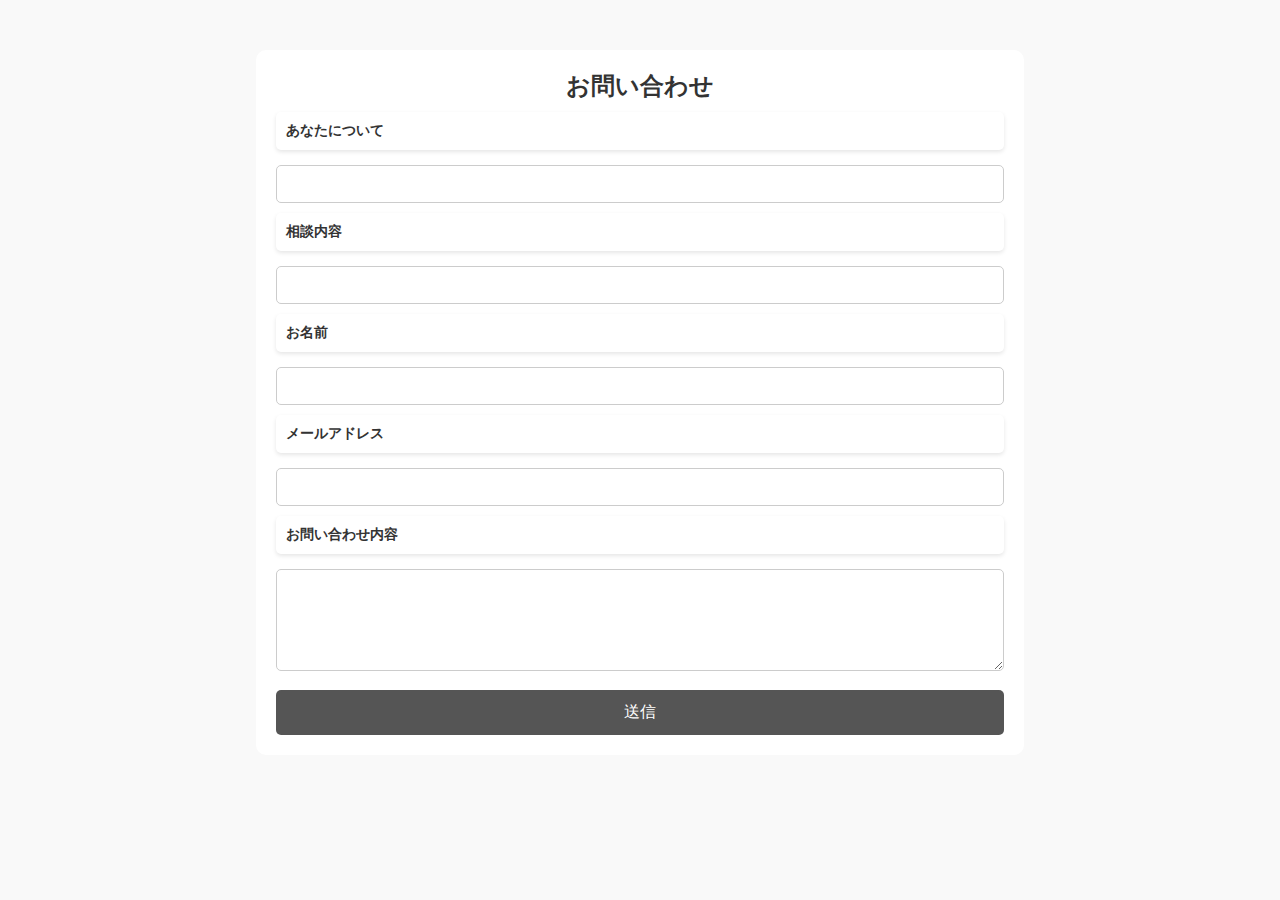
==== contact.html @ 30c944b3 "nav fixed" ====
<!DOCTYPE html>
<html lang="ja">
<head>
    <meta charset="UTF-8">
    <meta name="viewport" content="width=device-width, initial-scale=1.0">
    <title>Contact Form</title>
    <link rel="stylesheet" href="styles.css">
</head>
<body>

    <!-- 問い合わせフォーム -->
    <section id="contact-form-section">
        <h2 data-key="contact-title">お問い合わせ</h2>
        
        <!-- エラーメッセージ -->
        <div class="error-message" data-key="error-message"></div>

        <form id="contact-form">
            <!-- 選択された情報を事前入力 -->
            <label for="userType" data-key="label-userType">あなたについて</label>
            <input type="text" id="userType" name="userType" readonly>

            <label for="consultation" data-key="label-consultation">相談内容</label>
            <input type="text" id="consultation" name="consultation" readonly>

            <!-- ユーザーの入力フィールド -->
            <label for="name" data-key="label-name">お名前</label>
            <input type="text" id="name" name="name" required>

            <label for="email" data-key="label-email">メールアドレス</label>
            <input type="email" id="email" name="email" required>

            <label for="message" data-key="label-message">お問い合わせ内容</label>
            <textarea id="message" name="message" rows="5" required></textarea>

            <button type="submit" class="submit-btn" data-key="submit-button">送信</button>
        </form>

        <!-- 送信完了メッセージ -->
        <div class="success-message" data-key="success-message"></div>
    </section>

    <script src="contact.js"></script>
</body>
</html>
---- styles.css ----
/* 全体リセット */
* {
    margin: 0;
    padding: 0;
    box-sizing: border-box;
}

/* 色の変数 */
:root {
    --primary-color: #156082;      /* ナビゲーション・フッター */
    --secondary-color: #01579b;    /* ホバー色など */
    --accent-color: #FFC107;       /* 強調色 */
    --background-color: #f9f9f9;   /* 背景色 */
    --text-color: #333;            /* 通常テキスト */
    --light-gray: #eaeaea;         /* セクション背景 */
    --dark-gray: #555;             /* サブテキスト */
    --white: #ffffff;
    --success-color: #4CAF50;
    --success-hover: #45a049;
    --cta-color: #09186b;
    --cta-hover: #1f2b6b;
    --border-color: #ddd;          /* 枠線 */
    --dot-color: #bbb;             /* ドットの非アクティブ色 */
    --dot-active-color: var(--primary-color); /* アクティブなドット */
    --card-bg-color: #ffffff;      /* カードの背景色 */
    --shadow-color: rgba(0, 0, 0, 0.1); /* カードの影 */
    --question-color-hover:#d0e2ff; 
    --question-color-background:#f7f9fd; 
}

/* グローバル設定 */
body {
    font-family: Arial, sans-serif;
    background-color: var(--background-color);
    color: var(--text-color);
}

/* スライドショー */
.slideshow {
    position: relative;
    width: 100%;
    height: 200px;
}

.slideshow img {
    position: absolute;
    width: 100%;
    height: 100%;
    object-fit: cover;
    opacity: 0;
    transition: opacity 1s ease-in-out;
}

.slideshow img.active {
    opacity: 1;
}

/* ナビゲーション */
nav {
    background-color: var(--primary-color);
    color: var(--white);
    padding: 1rem 2rem;
    position: sticky;
    width: 100%;
    top: 0;
    z-index: 10;
    display: flex;
    justify-content: space-between;
    align-items: center;
}

.logo-container img {
    height: 30px;
    width: 30px;
}

.nav-menu {
    list-style: none;
    display: flex;
    gap: 1rem;
}

.nav-menu li a {
    color: var(--white);
    text-decoration: none;
    font-weight: bold;
}

.nav-menu li a:hover {
    text-decoration: underline;
}

/* 言語切り替えアイコン */
.language-switch {
    display: flex;
    gap: 0.5rem;
    align-items: center;
}

.flag-icon {
    width: 30px;
    height: 20px;
    cursor: pointer;
    border: 1px solid #ddd;
    border-radius: 3px;
    transition: transform 0.2s ease;
}

.flag-icon:hover {
    transform: scale(1.1);
}

/* ハンバーガーメニュー */
.hamburger {
    display: none;
    font-size: 2rem;
    cursor: pointer;
    color: var(--white);
    position: absolute;
    top: 1rem;
    right: 1rem;
    z-index: 20;
}

.hamburger:hover {
    color: var(--accent-color);
}

/* セクション設定 */
section {
    padding: 100px 20px;
    text-align: center;
}

/* ヒーローセクション */
#hero {
    background: linear-gradient(135deg, #6ccce4, #286be6); 

    display: flex;
    justify-content: center;
    align-items: center;
    text-align: center;
    height: 30vh;
}

/* ヒーローカード */
.hero-card {
    background-color: rgba(255, 255, 255, 0.9);
    border-radius: 12px;
    padding: 2rem;
    box-shadow: 0 8px 16px rgba(0, 0, 0, 0.2);
    max-width: 500px;
    width: 90%;
    text-align: center;
}

.hero-card h2 {
    font-size: 2rem;
    color: var(--text-color);
    margin-bottom: 0.5rem;
}

.hero-card p {
    font-size: 1.2rem;
    color: var(--dark-gray);
    margin-bottom: 1.5rem;
}

/* ボタンとアイコン */
.hero-buttons {
    display: flex;
    justify-content: center;
    gap: 1rem;
    flex-wrap: wrap;
}

.cta-btn {
    background-color: var(--cta-color);
    color: var(--white);
    padding: 10px 20px;
    border-radius: 5px;
    text-decoration: none;
    font-weight: bold;
}

.cta-btn:hover {
    background-color: var(--cta-hover);
    color: var(--accent-color);
}

.linkedin-btn img,
.github-btn img {
    width: 30px;
    height: 30px;
    border-radius: 4px;
    transition: transform 0.2s ease;
}

.linkedin-btn img:hover,
.github-btn img:hover {
    transform: scale(1.1);
}

/* タブメニューのスタイル */
.tab-menu {
    display: flex;
    justify-content: center;
    gap: 1rem;
    margin-bottom: 1rem;
}

.tab-btn {
    padding: 12px 24px;
    border: none;
    cursor: pointer;
    background-color: transparent;
    font-size: 1.1rem;
    font-weight: bold;
    color: var(--dark-gray);
    border-bottom: 3px solid transparent;
    transition: all 0.3s ease;
}

.tab-btn:hover {
    color: var(--primary-color);
    border-bottom: 3px solid var(--primary-color);
}

.tab-btn.active {
    color: var(--secondary-color);
    border-bottom: 3px solid var(--secondary-color);
}

/* タブコンテンツ */
.tab-content {
    display: none;
    border-radius: 8px;
    padding: 1.5rem;
    background-color: var(--background-color);
    box-shadow: 0 4px 12px rgba(0, 0, 0, 0.1);
    max-width: 600px;
    margin: 0 auto;
    opacity: 0;
    transform: translateY(10px);
    transition: opacity 0.5s ease, transform 0.5s ease;
}

.tab-content.active {
    display: block;
    opacity: 1;
    transform: translateY(0);
}

/* セクションの交互背景色 */
#about, #skills {
    background-color: var(--white);
}

#projects, #contact {
    background-color: var(--light-gray);
}


/* ====== プロジェクトセクション ====== */
#projects {
    padding: 50px 20px;
    background-color: var(--background-color);
    text-align: center;
}

#projects h2 {
    font-size: 2rem;
    margin-bottom: 20px;
    color: var(--text-color);
}

/* ====== カルーセル全体 ====== */
.project-carousel {
    position: relative;
    overflow: hidden;
    max-width: 1000px; /* 3つのカードを表示 */
    margin: 0 auto;
}

/* ====== スライドコンテナ ====== */
.project-slides {
    display: flex;
    gap: 10px;
    transition: transform 0.5s ease-in-out;
    will-change: transform;
   
}

/* ====== プロジェクトカード ====== */
.project-card {
    display: flex;
    min-width: 500px; /* 横長にする */
    /*height: 300px;    /* 高さを抑える */
    margin: 0 10px;
    border-radius: 8px;
    overflow: hidden;
    box-shadow: 0 4px 8px rgba(0,0,0,0.1);
    background-color: var(--card-bg-color);
    cursor: pointer;
    transition: transform 0.3s ease;
}

.project-card img {
    width: 200px;
    height:200px;
    border-radius: 8px 8px 0 0;
}

.project-card:hover {
    transform: scale(1.05);
}


.project-card:hover {
    transform: translateY(-5px);
}

/* ====== プロジェクトカード内部 ====== */
.project-content {
    width: 100%;
    display: flex;
    align-items: flex-start;
    padding: 15px;
}

.project-image {
    width: 50%;
    height: 100%;
    object-fit: cover;
}

.project-details {
    width: 100%;
    padding: 15px;
    text-align: left;
    display: flex;
    flex-direction: column;
    justify-content: space-between;
}

.project-details h3 {
    font-size: 1.2rem;
    margin-bottom: 8px;
    font-weight: bold;
    color: var(--text-color);
}

.project-details ul {
    list-style-type: disc;
    padding-left: 20px;
    margin-bottom: 10px;
}

.project-details li {
    font-size: 0.9rem;
    margin-bottom: 4px;
    color: var(--text-color);
}

/* ====== 詳細ページリンク ====== */
/* .project-link {
    text-align: right;
}

.project-link a {
    text-decoration: none;
    color: var(--primary-color);
    font-weight: bold;
}

.project-link a:hover {
    color: var(--secondary-color);
} */

/* ====== カルーセルボタン（左右矢印） ====== */
.carousel-btn {
    background-color: var(--primary-color);
    position: absolute;
    top: 50%;
    transform: translateY(-50%);
    background-color: var(--primary-color);
    border: none;
    color: white;
    padding: 10px 15px;
    border-radius: 50%;
    cursor: pointer;
    z-index: 10;
}

.carousel-btn:hover {
    background-color: var(--secondary-color);
}

.left-btn {
    left: 0;
}

.right-btn {
    right: 0px;
}

/* ====== ドットインジケーター ====== */
.carousel-dots {
    text-align: center;
    margin-top: 10px;
}

.carousel-dots .dot {
    height: 12px;
    width: 12px;
    margin: 0 5px;
    background-color: var(--dot-color);
    border-radius: 50%;
    display: inline-block;
    cursor: pointer;
}

.carousel-dots .dot.active {
    background-color: var(--dot-active-color);
}



/* ====================== モーダルのスタイル ====================== */
.modal {
    display: none;
    position: fixed;
    z-index: 999;
    left: 0;
    top: 0;
    width: 100%;
    height: 100%;
    overflow: auto;
    background-color: rgba(0, 0, 0, 0.7);
}

.modal-content {
    background-color: var(--white);
    margin: 5% auto;
    padding: 20px;
    border-radius: 10px;
    width: 90%;
    max-width: 600px;
    text-align: center;
    position: relative;
}

.close-btn {
    color: var(--dark-gray);
    position: absolute;
    top: 10px;
    right: 15px;
    font-size: 28px;
    cursor: pointer;
}

.close-btn:hover {
    color: var(--primary-color);
}

.modal-image {
    width: 100%;
    height: auto;
    border-radius: 8px;
    margin-bottom: 15px;
}

.modal-link a {
    display: inline-block;
    margin-top: 10px;
    padding: 8px 16px;
    background-color: var(--primary-color);
    color: var(--white);
    text-decoration: none;
    border-radius: 5px;
}

.modal-link a:hover {
    background-color: var(--secondary-color);
}


/* ===== セクション全体のデザイン ===== */
#skills {
    text-align: center;
    padding: 50px 0;
    background-color: var(--background-color); 
    max-width: 1000px; /* 最大幅 */
    margin: 0 auto;    /* 中央寄せ */
}

#skills h2 {
    font-size: 2rem;
    margin-bottom: 20px;
}

/* ===== カルーセルのコンテナ ===== */
.skills-carousel {
    overflow: hidden; /* 通常時は隠す */
    white-space: nowrap;
    position: relative;
    width: 100%;
    margin: 0 auto;    
    border-radius: 8px; 
    /* border: 1px solid #ff0303;  */
}

/* ===== スキルのトラック ===== */
.skills-track {
    display: flex;
    animation: scrollSkills 20s linear infinite;
}

/* ===== スキルカードのデザイン ===== */
.skill-card {
    flex: 0 0 auto;
    width: 150px;
    height: 150px;
    margin: 10px;
    padding: 15px;
    background-color: #fff;
    border: 1px solid #ccc;
    border-radius: 8px;
    text-align: center;
    box-shadow: 0 2px 5px rgba(0,0,0,0.1);
    transition: transform 0.5s;
    position: relative;
}

/* ===== ホバーで拡大表示 ===== */
.skill-card:hover {
    transform: scale(1.1);
    z-index: 10;
    box-shadow: 0 5px 15px rgba(0,0,0,0.3);
}

/* ===== スキルのアイコン ===== */
.skill-icon {
    width: 50px;
    height: 50px;
    margin-bottom: 10px;
}

/* ===== 無限ループの自動スクロールアニメーション ===== */
/* @keyframes scroll {
    0% { transform: translateX(0); }
    100% { transform: translateX(-50%); }
} */



/* ツールチップ */
.skill-card .tooltip {
    visibility: hidden;
    position: absolute;
    bottom: 110%;
    left: 50%;
    transform: translateX(-50%);
    background-color: #333;
    color: #fff;
    padding: 5px 8px;
    border-radius: 4px;
    font-size: 12px;
    white-space: nowrap;

    opacity: 0;
    transition: opacity 0.3s;
}

.skill-card:hover .tooltip {
    visibility: visible;
    opacity: 1;
}

/* アニメーション */
@keyframes scrollSkills {
    0% {
        transform: translateX(0);
    }
    100% {
        transform: translateX(-50%);
    }
}


/* === パララックスセクション === */
.parallax-section {
    background-image: url('img/parallax.jpg'); 
    height: 400px;
    background-attachment: fixed; 
    background-position: center;
    background-repeat: no-repeat;
    background-size: cover;
    position: relative;
    display: flex;
    justify-content: center;
    align-items: center;
    color: white;
    text-align: center;
}

.parallax-content {
    background: rgba(0, 0, 0, 0.5); 
    padding: 20px 40px;
    border-radius: 8px;
}

.parallax-content h2 {
    font-size: 2rem;
    margin-bottom: 10px;
}


/* === SNSアイコンの配置とスタイル === */
.social-icons {
    display: flex;
    justify-content: center;
    gap: 20px;
    align-items: center;
}

.social-icons a img {
    width: 50px;
    height: 50px;
    border-radius: 5px;
    transition: transform 0.3s ease, box-shadow 0.3s ease;
}

.social-icons a img:hover {
    transform: scale(1.2);
    box-shadow: 0 4px 15px rgba(255, 255, 255, 0.5);
}

/* ===== FAQセクション全体 ===== */
#faq {
    padding: 60px 20px;
    background-color: #f0f4f8;
    text-align: center;
}

#faq h2 {
    font-size: 2.5rem;
    margin-bottom: 30px;
    color: #333;
    text-transform: uppercase;
    letter-spacing: 1.5px;
}

/* ===== FAQアイテム ===== */
.faq-item {
    width: 80%;
    max-width: 800px;
    margin: 15px auto;
    border-radius: 8px;
    overflow: hidden;
    background-color: #fff;
    box-shadow: 0 4px 12px rgba(0, 0, 0, 0.1);
    transition: box-shadow 0.3s;
}

.faq-item:hover {
    box-shadow: 0 6px 20px rgba(0, 0, 0, 0.15);
}

/* ===== 質問ボタン ===== */
.faq-question {
    width: 100%;
    text-align: left;
    padding: 18px 20px;
    background-color: var(--question-color-background);
    border: none;
    font-size: 1.2rem;
    font-weight: bold;
    cursor: pointer;
    display: flex;
    justify-content: space-between;
    align-items: center;
    transition: background-color 0.3s;
    position: relative;
}

.faq-question:hover {
    background-color: var(--question-color-hover)
}

.faq-question .icon {
    margin-right: 10px;
}

.toggle-icon {
    font-size: 1.5rem;
    transition: transform 0.3s;
}

/* ===== 回答（初期は非表示） ===== */
.faq-answer {
    display: none;
    padding: 15px 20px;
   
    background-color: var(--card-bg-color);
    text-align: left;
    border-top: 1px solid #ccc;
    font-size: 1rem;
    color:var(--cta-hover);
    animation: fadeIn 0.5s ease;
}

/* アクティブな回答表示 */
.faq-answer.active {
    display: block;
}

/* 質問が開いたときのプラスアイコン回転 */
.faq-question.active .toggle-icon {
    transform: rotate(45deg);
}

/* ======== ステップフォームデザイン ======== */
#step-form {
    max-width: 50%;
    margin: 50px auto;
    text-align: center;
    padding: 20px;
    background: var(--white);
    border-radius: 10px;
    box-shadow: 0 4px 10px var(--shadow-color);
}

/* ステップボタン */
.step-buttons {
    display: flex;
    justify-content: center;
    gap: 10px;
    margin-bottom: 20px;
}

.step-btn {
    padding: 10px 20px;
    border: none;
    background: var(--light-gray);
    border-radius: 20px;
    font-weight: bold;
    cursor: pointer;
    transition: all 0.3s ease;
}

.step-btn.active {
    background: var(--primary-color);
    color: white;
}

/* ステップ内容 */
.step {
    display: none;
    padding: 20px;
    background: var(--background-color);
    border-radius: 10px;
    box-shadow: 0 2px 6px var(--shadow-color);
}

.step.active {
    display: block;
}

/* 選択肢デザイン */
label {
    display: block;
    margin: 10px 0;
    padding: 10px;
    background: var(--white);
    border-radius: 5px;
    cursor: pointer;
    box-shadow: 0 2px 4px var(--shadow-color);
    transition: all 0.3s ease;
}

label:hover {
    background: var(--light-gray);
}

input[type="radio"] {
    margin-right: 10px;
}

/* ボタン */
.next-btn, .btn-submit {
    background: var(--primary-color);
    color: white;
    padding: 10px 15px;
    border: none;
    border-radius: 5px;
    cursor: pointer;
    margin-top: 15px;
    transition: all 0.3s ease;
}

.next-btn:hover, .btn-submit:hover {
    background: var(--secondary-color);
}


.error-message-contact {
    margin-top: 10px;
    font-size: 14px;
    color: red;
    font-weight: bold;
}


/* 問い合わせフォーム全体 */
#contact-form-section {
    max-width: 60%;
    margin: 50px auto;
    padding: 20px;
    background: white;
    border-radius: 10px;
    /* box-shadow: 0 4px 10px rgba(0, 0, 0, 0.1); */
    text-align: center;
}

/* 入力フィールドのデザイン */
#contact-form label {
    display: block;
    text-align: left;
    /* background-color: var(--); */
    margin-top: 10px;
    font-weight: bold;
    font-size: 14px;
}

#contact-form input, #contact-form textarea {
    width: 100%;
    padding: 10px;
    margin-top: 5px;
    border: 1px solid #ccc;
    border-radius: 5px;
    font-size: 14px;
}

/* 送信ボタン */
.submit-btn {
    width: 100%;
    padding: 12px;
    margin-top: 15px;
    background: var(--dark-gray);
    /* background: #156082; */
    color: white;
    font-size: 16px;
    border: none;
    border-radius: 5px;
    cursor: pointer;
    transition: 0.3s ease;
}

.submit-btn:hover {
    background: #0f4a60;
}

/* エラーメッセージ */
.error-message {
    color: red;
    font-size: 14px;
    margin-bottom: 10px;
}

/* 送信完了メッセージ */
.success-message {
    color:var(--success-color);
    font-size: 16px;
    margin-top: 15px;
    display: none;
}


/* フッター */
footer {
    background-color: var(--primary-color);
    color: var(--white);
    text-align: center;
    padding: 10px 0;
}

/* モバイル表示用 */
@media (max-width: 768px) {
    .nav-menu {
        display: none;
        position: absolute;
        align-items: center;
        top: 60px;
        right: 0;
        background-color: var(--cta-hover);
        flex-direction: column;
        width: 150px;
        border-radius: 5px;
    }

    .nav-menu.active {
        display: flex;
    }

    .nav-menu li {
        text-align: left;
        padding: 0.5rem 1rem;
    }

    .hamburger {
        display: block;
        color: var(--white);
    }

    .hamburger:hover {
        color: var(--accent-color);
    }

    .language-switch {
        margin-left: auto;
        margin-right: auto;
        display: flex;
        gap: 0.5rem;
        align-items: center;
    }

    .hero-card {
        padding: 1.5rem;
    }

    .hero-card h2 {
        font-size: 1.8rem;
    }

    .hero-card p {
        font-size: 1rem;
    }

    .tab-menu {
        flex-direction: column;
        align-items: center;
        gap: 0.5rem;
    }

    .tab-btn {
        width: 80%;
        text-align: center;
    }

    .project-content {
        width: 300px;
        display: flex;
        flex-direction: column;
        align-items: center;    /* 中央揃え */
        text-align: center;
        padding: 15px;
    }

    .project-card img {
        width: 150px;
        height:150px;
        border-radius: 4px 4px 0 0;
    }

    .project-image {
        width: 90%;           /* モバイルでは幅を制限 */
        height: auto;         /* 高さは自動調整 */
        object-fit: cover;    /* アスペクト比を維持 */
        margin: 0 auto;       /* 中央寄せ */
        border-radius: 8px;   /* 角丸効果 */
    }

    .project-details {
       
        width: 100%;
        padding-left: 0;
        margin-top: 10px;
    }

    .project-link {
        text-align: center;
        margin-top: 10px;
    }

    .project-carousel {
        max-width: 320px; 
    }

    .skills-carousel {
        overflow-x: auto;
        animation: none;
    }

    .skills-track {
        display: flex;
        animation: none;
    }

    .skill-card {
        flex: 0 0 auto;
    }

    .faq-item {
        width: 95%;
    }

    #faq h2 {
        font-size: 2rem;
    }

    #step-form {
        width: 90%;
        padding: 15px;
    }

    .step-btn {
        font-size: 12px;
        padding: 8px;
    }

    .step label {
        font-size: 14px;
        padding: 8px 12px;
    }

    .next-btn, .btn-submit {
        font-size: 14px;
        padding: 10px;
    }

    #contact-form-section {
        width: 90%;
        padding: 15px;
    }

    .submit-btn {
        font-size: 14px;
        padding: 10px;
    }

}


/* フェードインアニメーション */
@keyframes fadeIn {
    from { opacity: 0; }
    to { opacity: 1; }
}
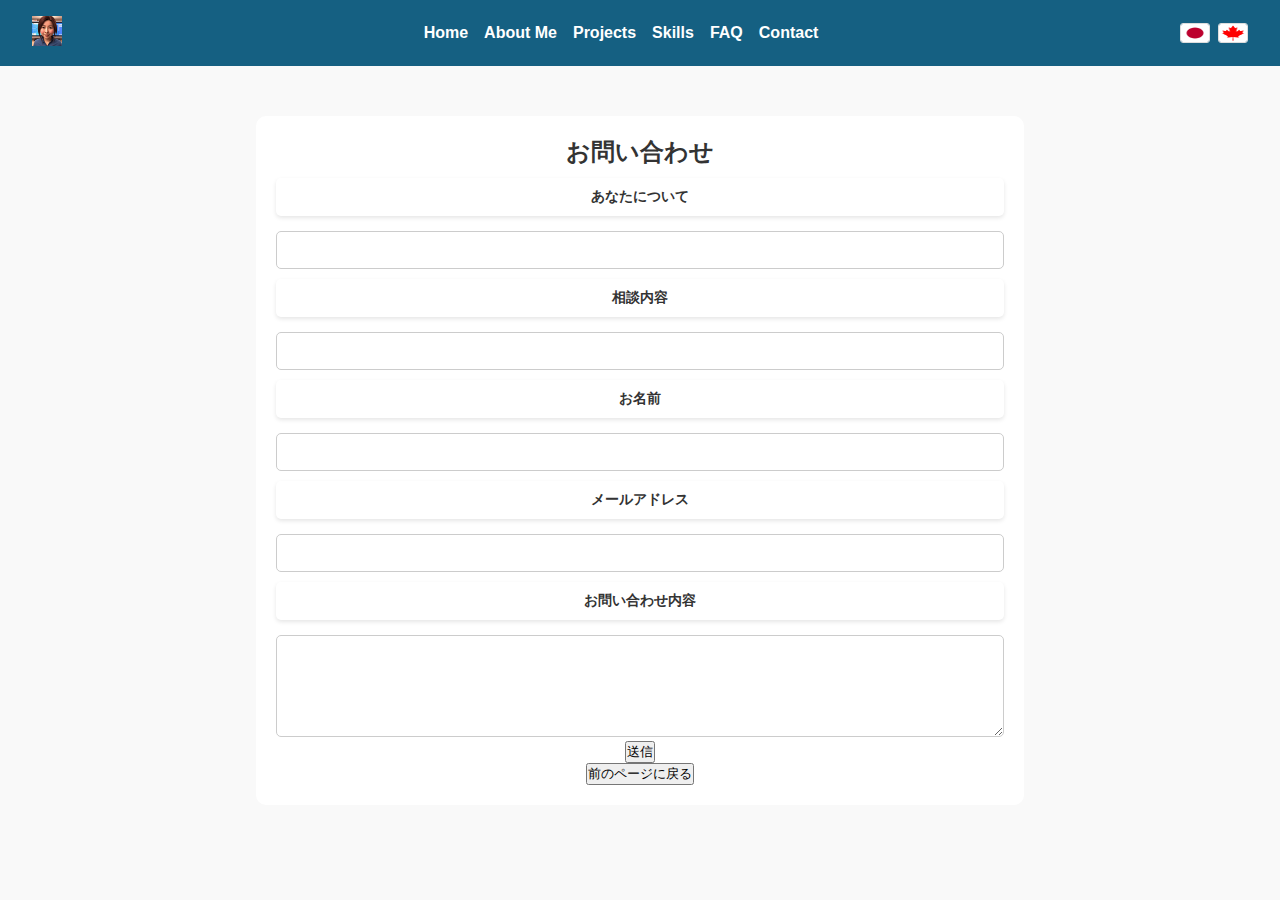
==== commit caabc815: "contact form structure added" ====
--- a/contact.html
+++ b/contact.html
@@ -7,6 +7,28 @@
     <link rel="stylesheet" href="styles.css">
 </head>
 <body>
+
+    <!-- ナビゲーションバー -->
+    <nav>
+        <div class="logo-container">
+            <img src="img/mypicture2.jpg" alt="Yuko_logo">
+        </div>
+        <ul class="nav-menu" id="nav-menu">
+            <li><a href="index.html" data-key="nav-home">Home</a></li>
+            <li><a href="index.html#about" data-key="nav-about">About Me</a></li>
+            <li><a href="index.html#projects" data-key="nav-projects">Projects</a></li>
+            <li><a href="index.html#skills" data-key="nav-skills">Skills</a></li>
+            <li><a href="index.html#faq" data-key="nav-faq">FAQ</a></li>
+            <li><a href="contact.html" data-key="nav-contact">Contact</a></li>
+        </ul>
+
+        <!-- 言語切替ボタン -->
+        <div class="language-switch">
+            <img src="img/japanSFlag.png" alt="日本語" id="lang-jp" class="flag-icon">
+            <img src="img/canadaSFlag.png" alt="English" id="lang-en" class="flag-icon">
+        </div>
+    </nav>
+
 
     <!-- 問い合わせフォーム -->
     <section id="contact-form-section">
@@ -36,10 +58,18 @@
             <button type="submit" class="submit-btn" data-key="submit-button">送信</button>
         </form>
 
+        <button id="go-back-button" class="btn-secondary" data-key="contact-go-back-button">
+          前のページに戻る
+        </button>
+
         <!-- 送信完了メッセージ -->
         <div class="success-message" data-key="success-message"></div>
     </section>
 
-    <script src="contact.js"></script>
+
+     <script src="contact.js"></script>
+     <script src="script.js"></script>
+
+   
 </body>
 </html>
--- a/styles.css
+++ b/styles.css
@@ -788,7 +788,7 @@
 }
 
 /* ボタン */
-.next-btn, .btn-submit {
+.next-btn {
     background: var(--primary-color);
     color: white;
     padding: 10px 15px;
@@ -799,7 +799,7 @@
     transition: all 0.3s ease;
 }
 
-.next-btn:hover, .btn-submit:hover {
+.next-btn:hover:hover {
     background: var(--secondary-color);
 }
 
@@ -826,7 +826,7 @@
 /* 入力フィールドのデザイン */
 #contact-form label {
     display: block;
-    text-align: left;
+    text-align: center;
     /* background-color: var(--); */
     margin-top: 10px;
     font-weight: bold;
@@ -843,11 +843,11 @@
 }
 
 /* 送信ボタン */
-.submit-btn {
-    width: 100%;
+.btn-submit {
+    width: 80%;
     padding: 12px;
-    margin-top: 15px;
-    background: var(--dark-gray);
+    margin:0 auto;
+    background: var(--cta-color);
     /* background: #156082; */
     color: white;
     font-size: 16px;
@@ -857,8 +857,9 @@
     transition: 0.3s ease;
 }
 
-.submit-btn:hover {
-    background: #0f4a60;
+.btn-submit:hover {
+    background:var(--cta-hover);
+    color: var(--accent-color);
 }
 
 /* エラーメッセージ */
@@ -875,6 +876,7 @@
     margin-top: 15px;
     display: none;
 }
+
 
 
 /* フッター */
